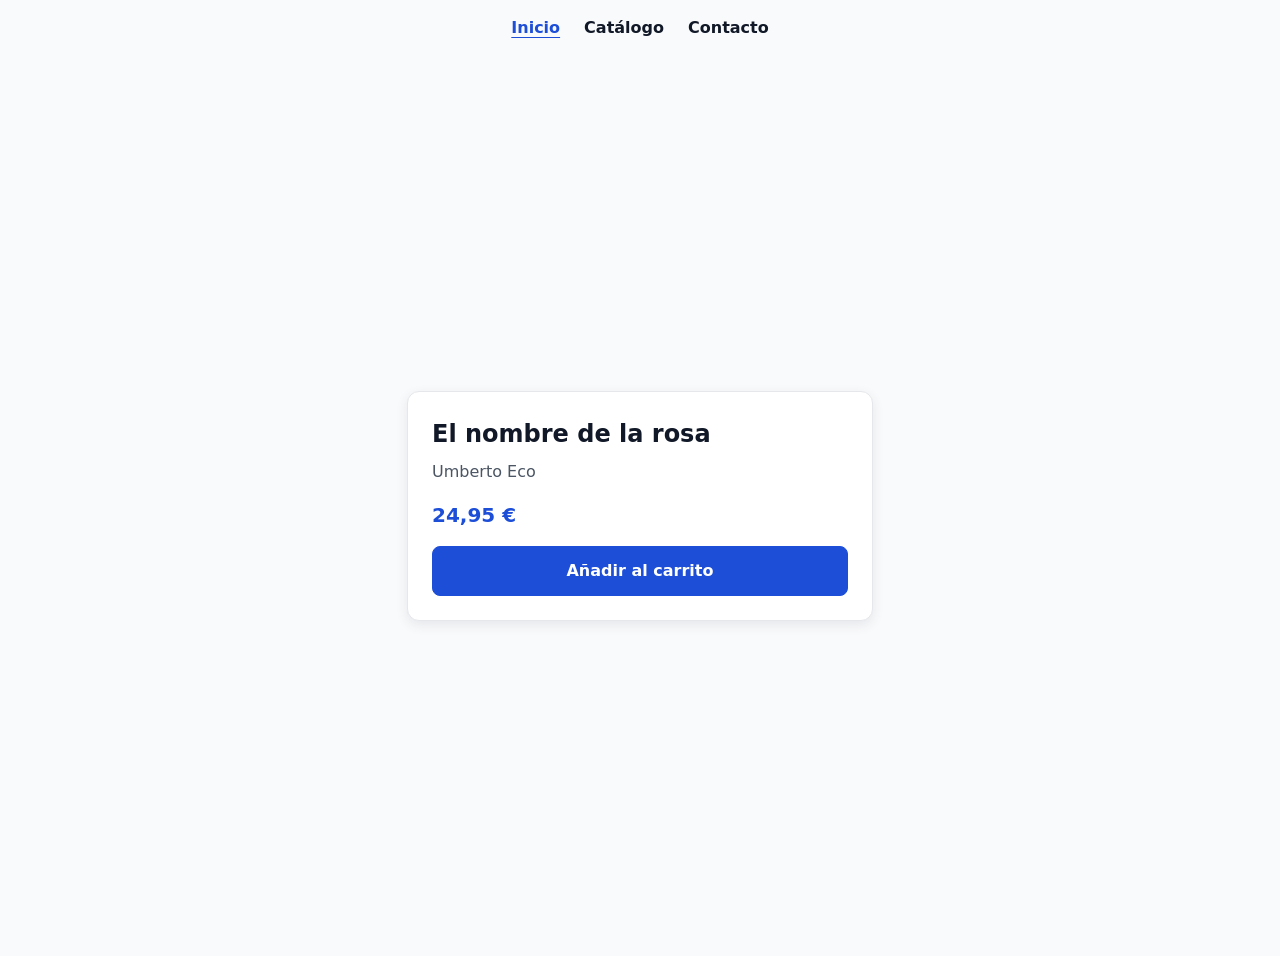
==== index.html @ 7adb3efa "Estructura inicial de La Trastienda" ====
<!doctype html>
<html lang="es">
  <head>
    <meta charset="UTF-8" />
    <meta name="viewport" content="width=device-width, initial-scale=1.0" />
    <meta
      name="description"
      content="La Trastienda, tu librería personal de libros favoritos."
    />
    <title>La Trastienda | Inicio</title>
    <link rel="stylesheet" href="css/estilos.css" />
  </head>
  <body>
    <nav aria-label="Navegación principal">
      <ul>
        <li><a href="#inicio" aria-current="page">Inicio</a></li>
        <li><a href="#catalogo">Catálogo</a></li>
        <li><a href="#contacto">Contacto</a></li>
      </ul>
    </nav>

    <main id="inicio">
      <article class="card">
        <div class="card-content">
          <h2 class="card-title">El nombre de la rosa</h2>
          <p class="card-author">Umberto Eco</p>
          <p class="card-price">24,95 €</p>
          <button class="btn-buy" type="button">Añadir al carrito</button>
        </div>
      </article>
    </main>
  </body>
</html>
---- css/estilos.css ----
/* Escala de color primario (azules) */
:root {
  --color-blue-50: #eff6ff;
  --color-blue-100: #dbeafe;
  --color-blue-200: #bfdbfe;
  --color-blue-300: #93c5fd;
  --color-blue-400: #60a5fa;
  --color-blue-500: #3b82f6;
  --color-blue-600: #2563eb;
  --color-blue-700: #1d4ed8;
  --color-blue-800: #1e40af;
  --color-blue-900: #1e3a8a;

  /* Escala de colores neutros (grises) */
  --color-gray-50: #f9fafb;
  --color-gray-100: #f3f4f6;
  --color-gray-200: #e5e7eb;
  --color-gray-300: #d1d5db;
  --color-gray-400: #9ca3af;
  --color-gray-500: #6b7280;
  --color-gray-600: #4b5563;
  --color-gray-700: #374151;
  --color-gray-800: #1f2937;
  --color-gray-900: #111827;

  /* Mapeo semántico */
  --bg-page: var(--color-gray-50);
  --bg-card: #ffffff;
  --text-main: var(--color-gray-900);
  --text-muted: var(--color-gray-600);
  --border-subtle: var(--color-gray-200);
  --brand: var(--color-blue-700);
  --brand-hover: var(--color-blue-800);

  /* Variable de experimento */
  --color-accent-oklch: oklch(0.65 0.18 40);
}

body {
  min-height: 100vh;
  margin: 0;
  background-color: var(--bg-page);
  color: var(--text-main);
  font-family: system-ui, -apple-system, BlinkMacSystemFont, "Segoe UI", sans-serif;
  line-height: 1.5;
}

nav {
  padding: 1rem;

  > ul {
    display: flex;
    gap: 1.5rem;
    justify-content: center;
    margin: 0;
    padding: 0;
    list-style: none;
  }

  a {
    color: var(--text-main);
    font-weight: 600;
    text-decoration: none;

    &:hover {
      color: var(--brand-hover);
    }

    &[aria-current="page"] {
      color: var(--brand);
      text-decoration: underline;
      text-underline-offset: 0.25rem;
    }
  }
}

main {
  display: grid;
  place-items: center;
  min-height: calc(100vh - 4rem);
  padding: 2rem 1rem;
}

.card {
  width: min(100%, 26rem);
  padding: 1.5rem;
  border: 1px solid var(--border-subtle);
  border-radius: 0.75rem;
  background-color: var(--bg-card);
  color: var(--text-main);
  box-shadow: 0 0.25rem 0.75rem var(--border-subtle);
  transition: border-color 160ms ease, transform 160ms ease;

  &:hover {
    border-color: var(--brand);
    transform: translateY(-2px);
  }

  .card-content {
    display: grid;
    gap: 0.5rem;
  }

  .card-title {
    margin: 0;
    color: var(--text-main);
    font-size: 1.5rem;
  }

  .card-author {
    margin: 0;
    color: var(--text-muted);
  }

  .card-price {
    margin: 0.5rem 0;
    color: var(--brand);
    font-size: 1.25rem;
    font-weight: 700;
  }

  .btn-buy {
    padding: 0.75rem 1rem;
    border: 1px solid var(--brand);
    border-radius: 0.5rem;
    background-color: var(--brand);
    color: var(--bg-card);
    font: inherit;
    font-weight: 600;
    cursor: pointer;
    transition: background-color 160ms ease, border-color 160ms ease;

    &:hover {
      border-color: var(--brand-hover);
      background-color: var(--brand-hover);
    }

    &:focus-visible {
      outline: 3px solid var(--brand-hover);
      outline-offset: 2px;
    }
  }
}
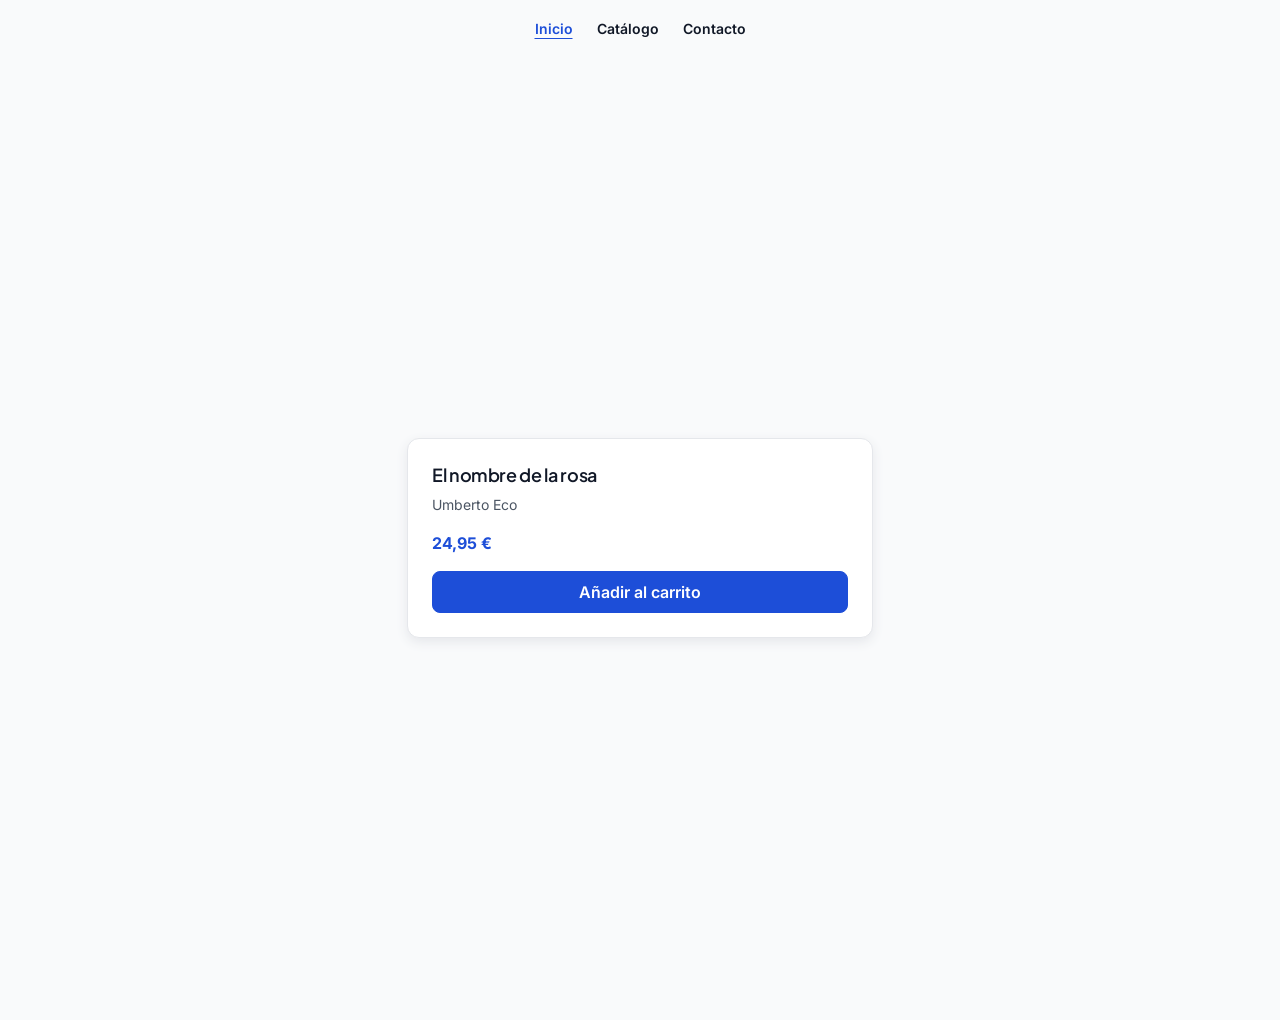
==== commit 27217ab3: "Aplicar tipografía y unidades relativas de la sesión 5" ====
--- a/index.html
+++ b/index.html
@@ -8,6 +8,12 @@
       content="La Trastienda, tu librería personal de libros favoritos."
     />
     <title>La Trastienda | Inicio</title>
+    <link rel="preconnect" href="https://fonts.googleapis.com" />
+    <link rel="preconnect" href="https://fonts.gstatic.com" crossorigin />
+    <link
+      href="https://fonts.googleapis.com/css2?family=Inter:wght@400;500;600;700&family=Plus+Jakarta+Sans:wght@600;700&display=swap"
+      rel="stylesheet"
+    />
     <link rel="stylesheet" href="css/estilos.css" />
   </head>
   <body>
--- a/css/estilos.css
+++ b/css/estilos.css
@@ -34,15 +34,59 @@
 
   /* Variable de experimento */
   --color-accent-oklch: oklch(0.65 0.18 40);
+
+  /* Tipografía */
+  --font-body: "Inter", system-ui, -apple-system, BlinkMacSystemFont, "Segoe UI", sans-serif;
+  --font-display: "Plus Jakarta Sans", system-ui, -apple-system, BlinkMacSystemFont, "Segoe UI", sans-serif;
+
+  --text-xs: 0.75rem;
+  --text-sm: 0.875rem;
+  --text-base: 1rem;
+  --text-lg: 1.125rem;
+  --text-xl: 1.25rem;
+  --text-2xl: 1.5rem;
+  --text-3xl: 1.875rem;
 }
 
 body {
-  min-height: 100vh;
+  min-height: 100dvh;
   margin: 0;
   background-color: var(--bg-page);
   color: var(--text-main);
-  font-family: system-ui, -apple-system, BlinkMacSystemFont, "Segoe UI", sans-serif;
+  font-family: var(--font-body, system-ui, sans-serif);
+  font-size: var(--text-base);
+  font-weight: 400;
   line-height: 1.5;
+}
+
+h1,
+h2,
+h3 {
+  font-family: var(--font-display, inherit);
+  letter-spacing: -0.02em;
+  text-wrap: balance;
+}
+
+h1 {
+  font-size: var(--text-2xl);
+  font-weight: 700;
+  line-height: 1.25;
+}
+
+h2 {
+  font-size: var(--text-xl);
+  font-weight: 600;
+  line-height: 1.3;
+}
+
+h3 {
+  font-size: var(--text-lg);
+  font-weight: 600;
+  line-height: 1.35;
+}
+
+p {
+  max-width: 65ch;
 }
 
 nav {
@@ -59,7 +103,9 @@
 
   a {
     color: var(--text-main);
+    font-size: var(--text-sm);
     font-weight: 600;
+    line-height: 1.4;
     text-decoration: none;
 
     &:hover {
@@ -77,7 +123,7 @@
 main {
   display: grid;
   place-items: center;
-  min-height: calc(100vh - 4rem);
+  min-height: 100dvh;
   padding: 2rem 1rem;
 }
 
@@ -104,29 +150,37 @@
   .card-title {
     margin: 0;
     color: var(--text-main);
-    font-size: 1.5rem;
+    font-family: var(--font-display, inherit);
+    font-size: var(--text-lg);
+    font-weight: 600;
+    line-height: 1.35;
   }
 
   .card-author {
     margin: 0;
     color: var(--text-muted);
+    font-size: var(--text-sm);
+    line-height: 1.4;
   }
 
   .card-price {
     margin: 0.5rem 0;
     color: var(--brand);
-    font-size: 1.25rem;
+    font-size: var(--text-base);
     font-weight: 700;
+    line-height: 1.5;
   }
 
   .btn-buy {
-    padding: 0.75rem 1rem;
+    padding: 0.5em 1em;
     border: 1px solid var(--brand);
     border-radius: 0.5rem;
     background-color: var(--brand);
     color: var(--bg-card);
     font: inherit;
+    font-size: var(--text-base);
     font-weight: 600;
+    line-height: 1.5;
     cursor: pointer;
     transition: background-color 160ms ease, border-color 160ms ease;
 
@@ -141,3 +195,46 @@
     }
   }
 }
+
+/* Escala tipográfica de Figma */
+.text-display {
+  font-size: var(--text-3xl);
+  font-weight: 700;
+  line-height: 1.2;
+}
+
+.text-h1 {
+  font-size: var(--text-2xl);
+  font-weight: 700;
+  line-height: 1.25;
+}
+
+.text-h2 {
+  font-size: var(--text-xl);
+  font-weight: 600;
+  line-height: 1.3;
+}
+
+.text-h3 {
+  font-size: var(--text-lg);
+  font-weight: 600;
+  line-height: 1.35;
+}
+
+.text-body {
+  font-size: var(--text-base);
+  font-weight: 400;
+  line-height: 1.5;
+}
+
+.text-body-small {
+  font-size: var(--text-sm);
+  font-weight: 400;
+  line-height: 1.4;
+}
+
+.text-caption {
+  font-size: var(--text-xs);
+  font-weight: 500;
+  line-height: 1.3;
+}
